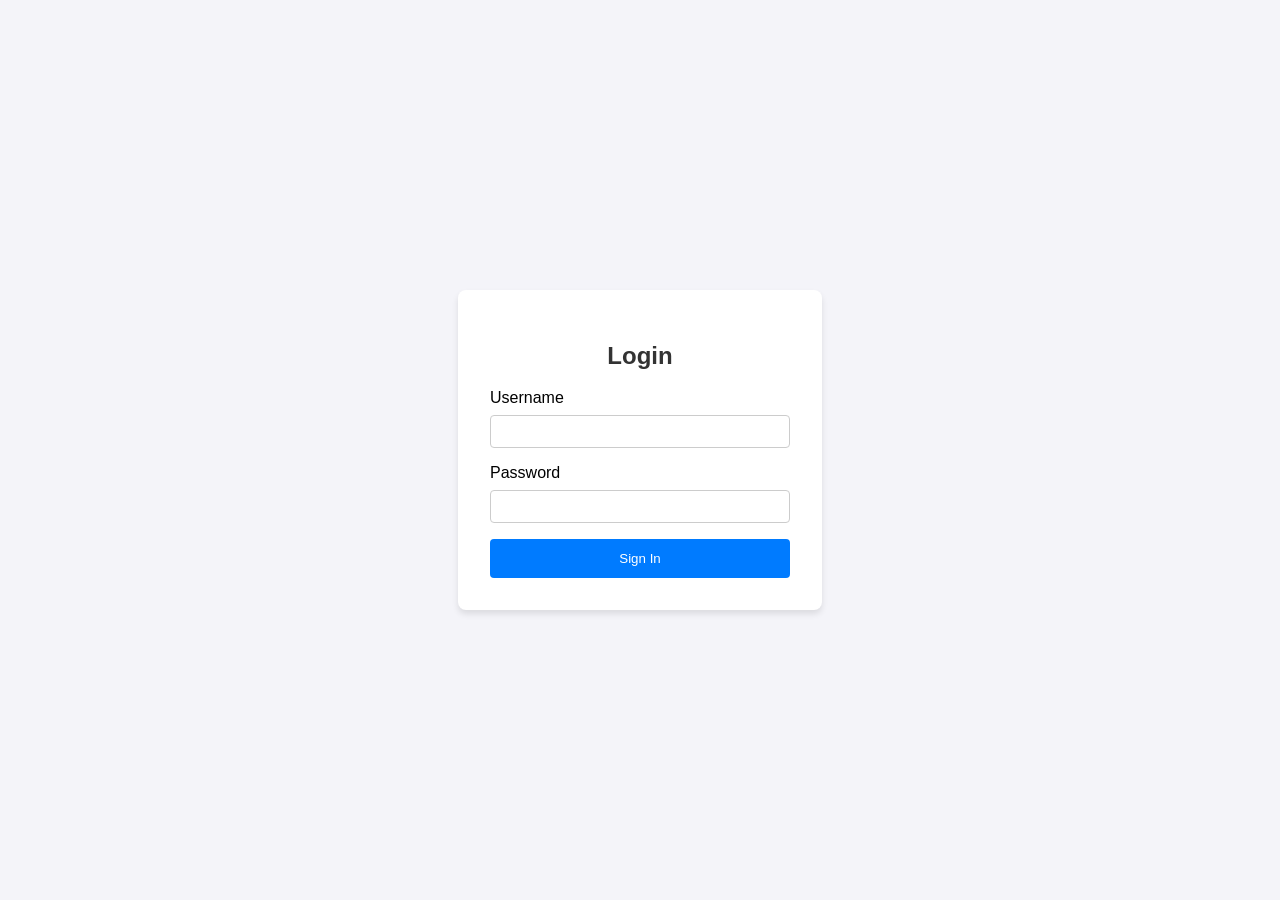
==== index.html @ 4e973ada "first commit" ====
<!DOCTYPE html>
<html lang="en">
<head>
    <meta charset="UTF-8">
    <meta name="viewport" content="width=device-width, initial-scale=1.0">
    <title>Login Page</title>
    <link rel="stylesheet" href="style.css">
</head>
<body>
    <div class="login-container">
        <form action="/login" method="POST">
            <h2>Login</h2>
            <div class="input-group">
                <label for="username">Username</label>
                <input type="text" id="username" name="username" required>
            </div>
            <div class="input-group">
                <label for="password">Password</label>
                <input type="password" id="password" name="password" required>
            </div>
            <button type="submit">Sign In</button>
        </form>
    </div>
</body>
</html>
---- style.css ----
body {
    font-family: sans-serif;
    display: flex;
    justify-content: center;
    align-items: center;
    height: 100vh;
    background-color: #f4f4f9;
    margin: 0;
}

.login-container {
    background: white;
    padding: 2rem;
    border-radius: 8px;
    box-shadow: 0 4px 6px rgba(0,0,0,0.1);
    width: 300px;
}

h2 { text-align: center; color: #333; }

.input-group { margin-bottom: 1rem; }

label { display: block; margin-bottom: .5rem; }

input {
    width: 100%;
    padding: 0.5rem;
    box-sizing: border-box;
    border: 1px solid #ccc;
    border-radius: 4px;
}

button {
    width: 100%;
    padding: 0.75rem;
    background-color: #007bff;
    color: white;
    border: none;
    border-radius: 4px;
    cursor: pointer;
}

button:hover { background-color: #0056b3; }
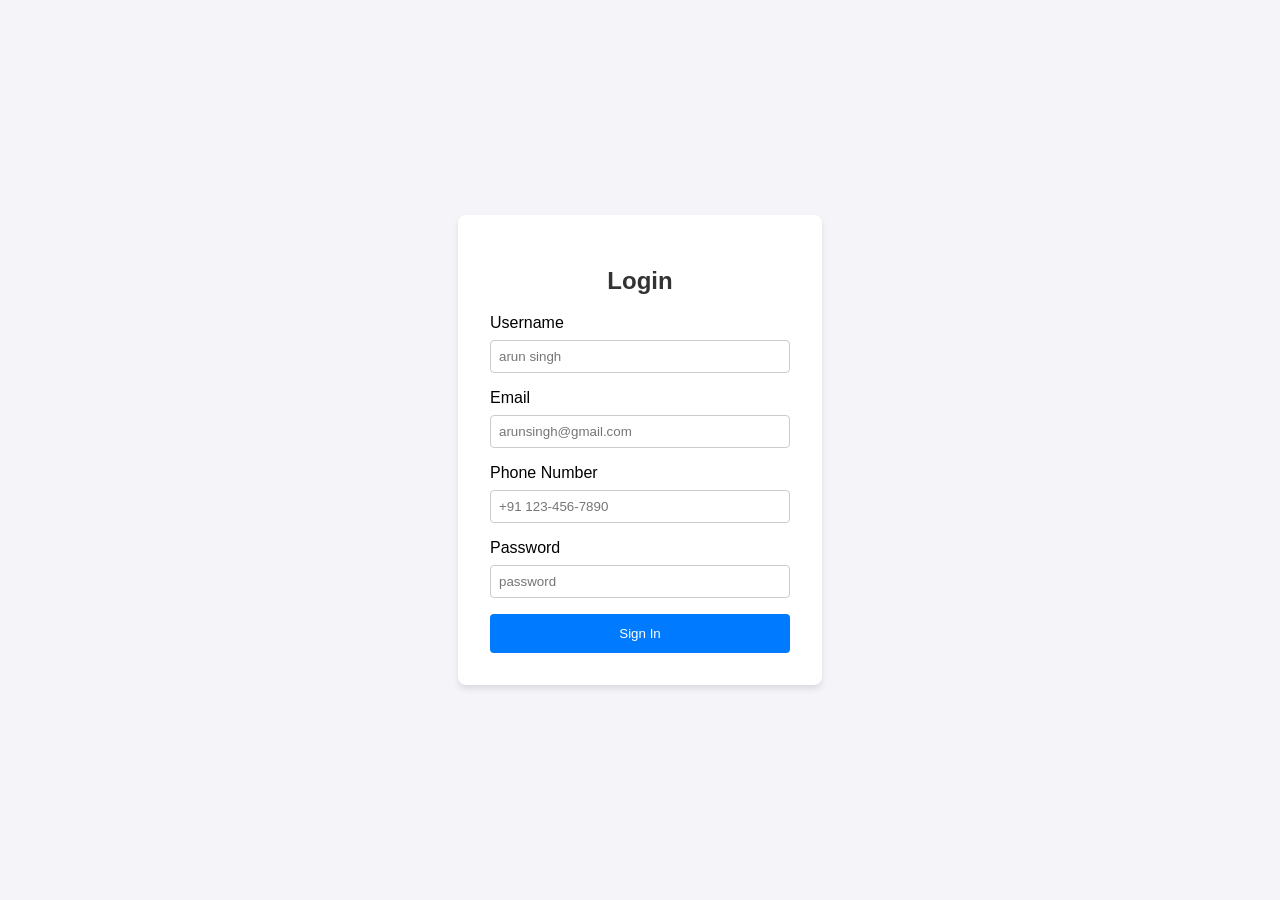
==== commit ec4975ca: "Update login form and backend routes" ====
--- a/index.html
+++ b/index.html
@@ -8,15 +8,23 @@
 </head>
 <body>
     <div class="login-container">
-        <form action="/login" method="POST">
+        <form action="http://127.0.0.1:5000/login" method="POST">
             <h2>Login</h2>
             <div class="input-group">
                 <label for="username">Username</label>
-                <input type="text" id="username" name="username" required>
+                <input type="text" id="username" name="username" placeholder="arun singh" required>
+            </div>
+            <div class="input-group">
+                <label for="email">Email</label>
+                <input type="email" id="email" name="email" placeholder="arunsingh@gmail.com" required>
+            </div>
+            <div class="input-group">
+                <label for="phone">Phone Number</label>
+                <input type="tel" id="phone" name="phone" placeholder="+91 123-456-7890" required>
             </div>
             <div class="input-group">
                 <label for="password">Password</label>
-                <input type="password" id="password" name="password" required>
+                <input type="password" id="password" name="password" placeholder="password" required>
             </div>
             <button type="submit">Sign In</button>
         </form>
